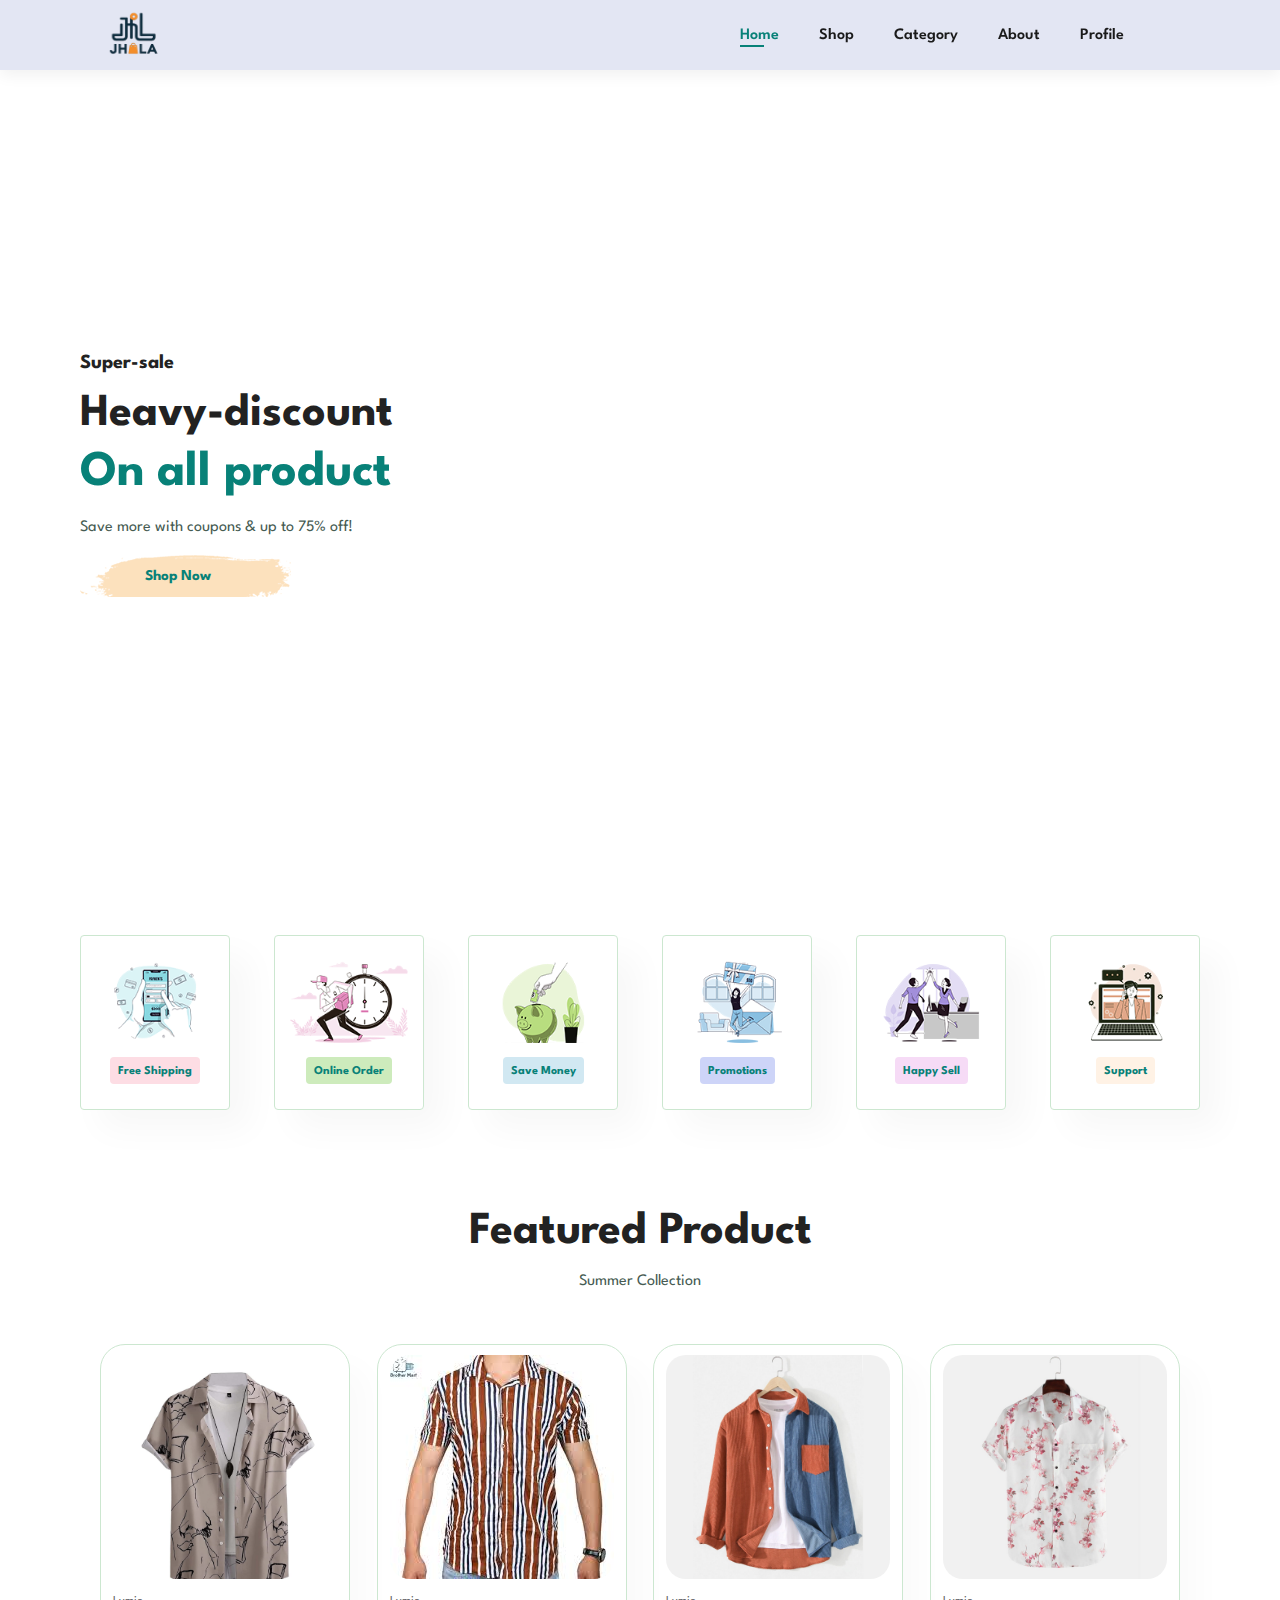
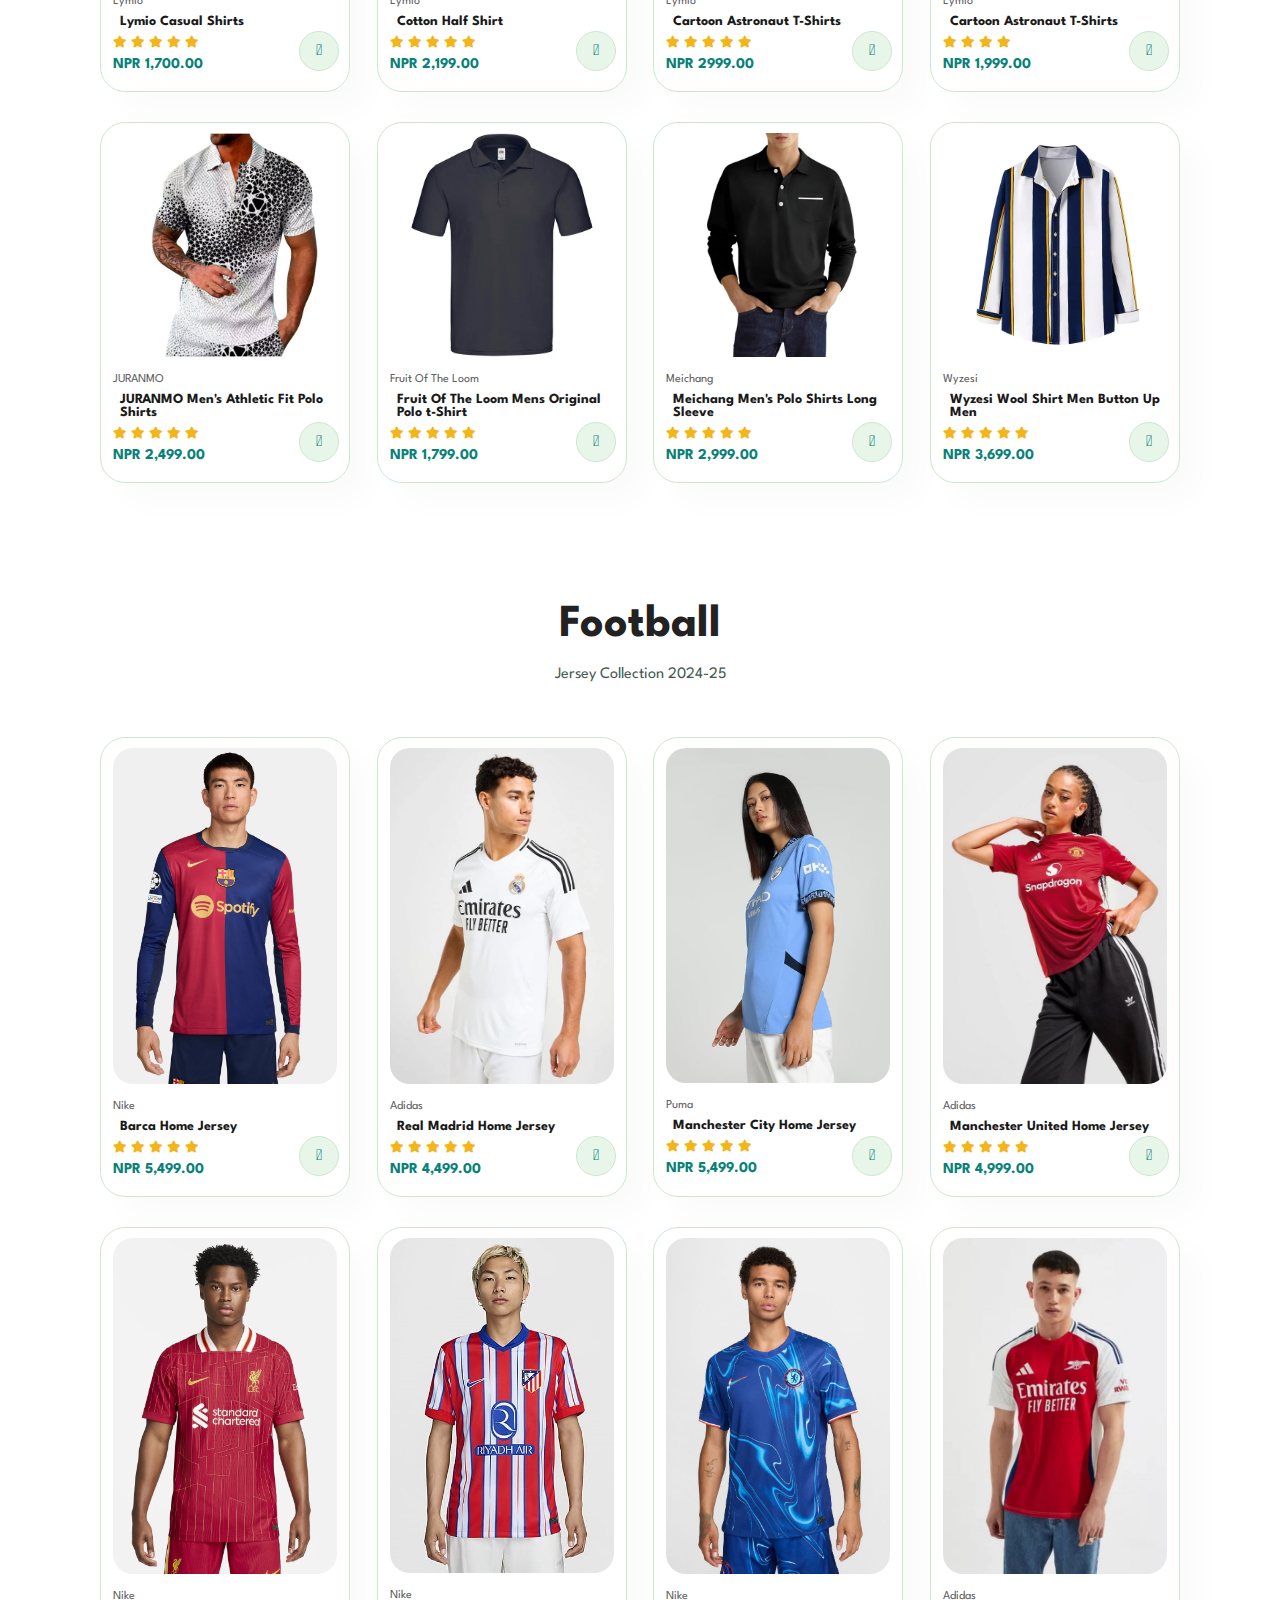
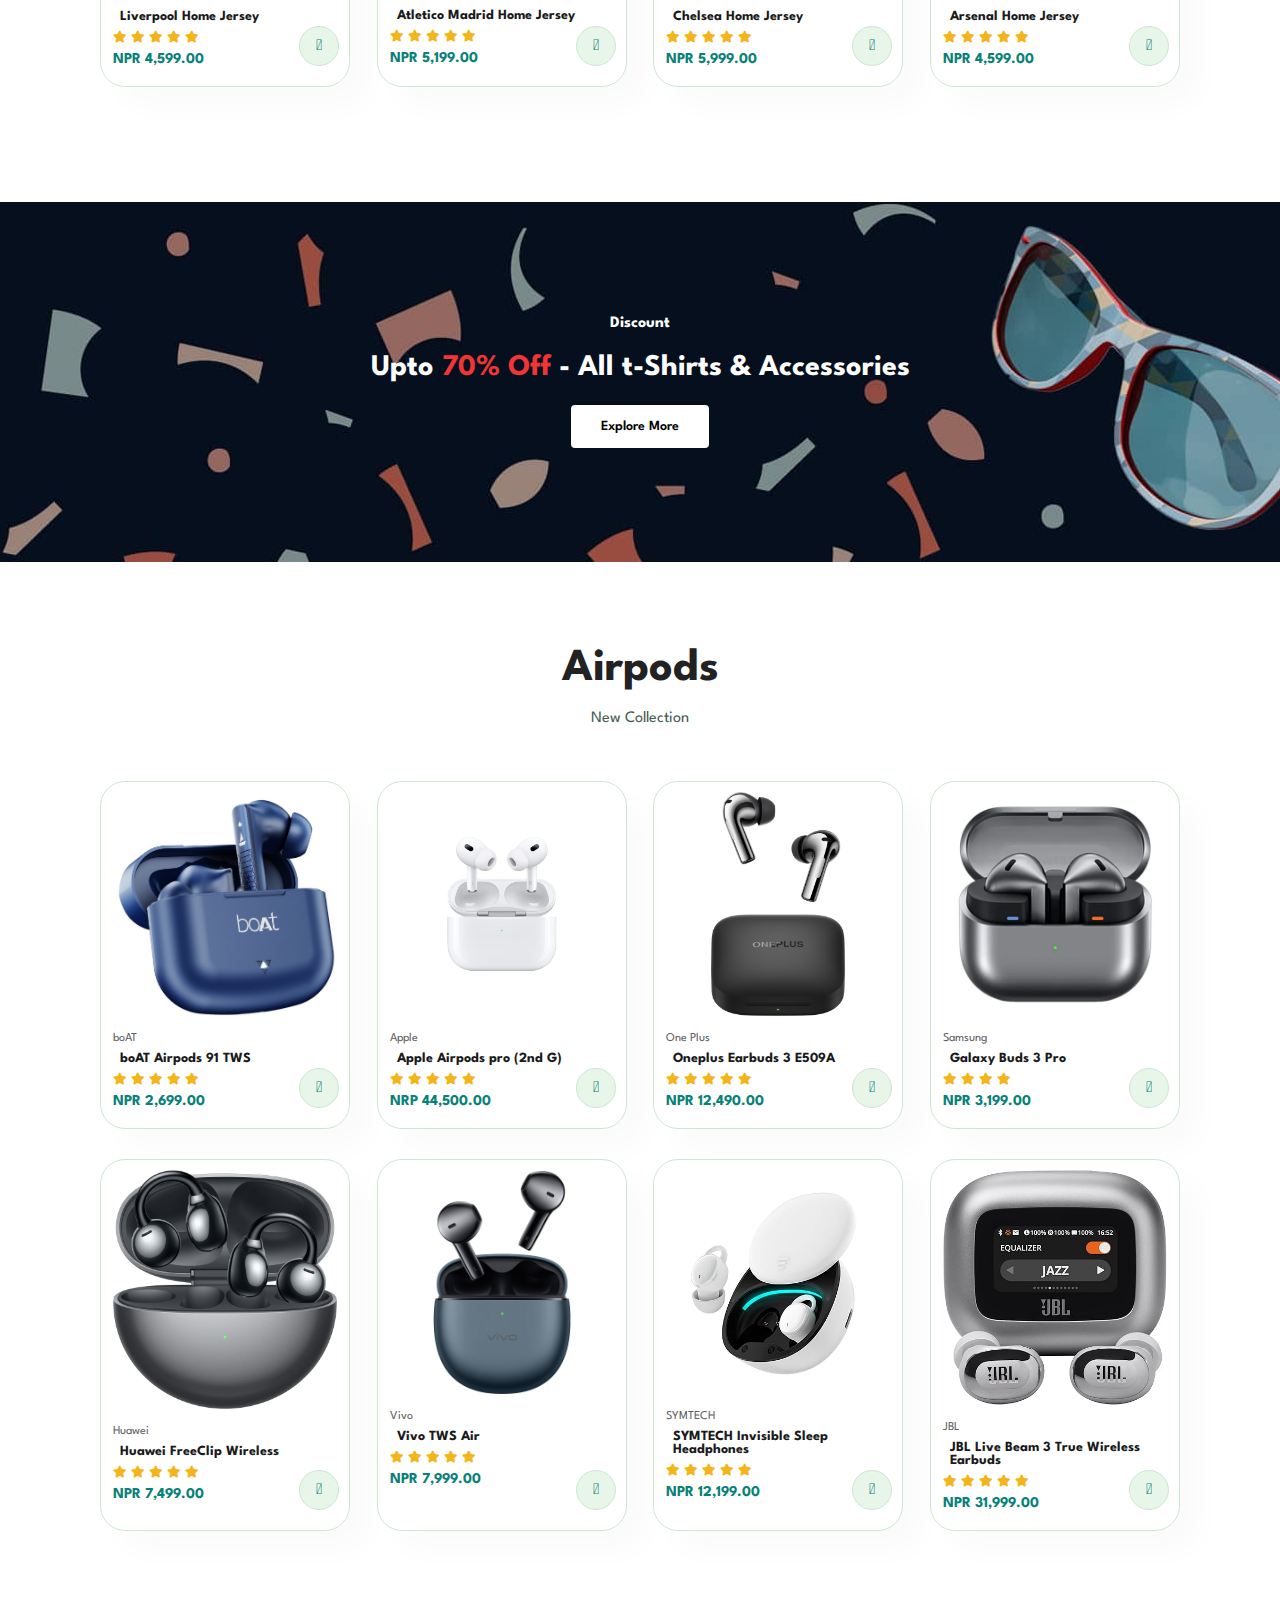
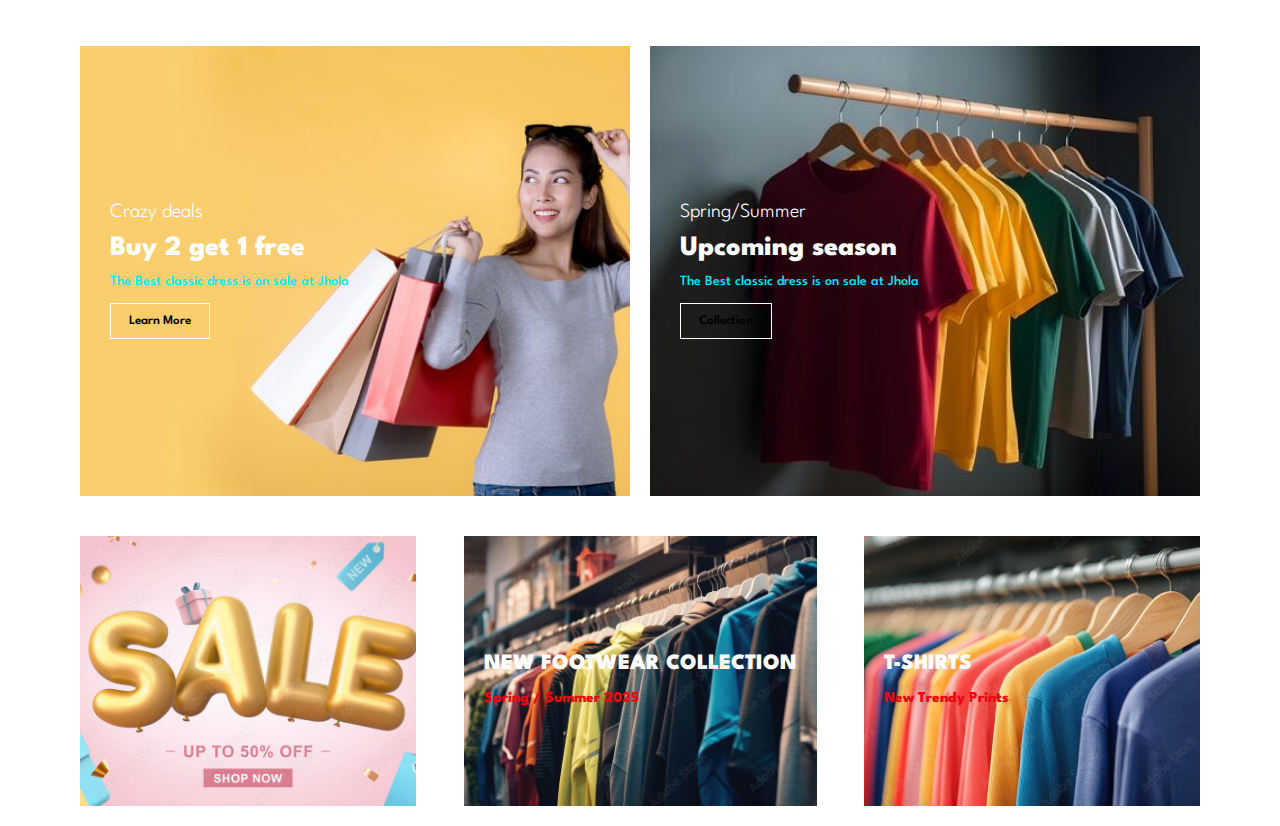
==== index.html @ 69927f13 "Add files via upload" ====
<!DOCTYPE html>
<html lang="en">

    <head>
        <meta charset="UTF-8">
        <meta http-equiv="X-UA-Compatible" content="IE=edge">
        <meta name="viewport" content="width=device-width, initial-scale=1.0">
        <title>Jhola</title>
        <link rel="stylesheet" href="https://pro.fontawesome.com/releases/v5.10.0/css/all.css" />

        <link rel="stylesheet" href="style.css">
    </head>

    <body>
<section id="header">
    <a href="#"><img src="logooo.png" class="logo" alt=""</a>
    <div>
        <ul id="navbar">
            <li><a class="active" href="index.html">Home</a></li>
            <li><a href="shop.html">Shop</a></li>
            <li><a href="Category.html">Category</a></li>
            <li><a href="about.html">About</a></li>
            <li><a href="profile.html">Profile</a></li>
            <li><a href="cart.html"><i class="far fa-shopping-bag"></i></a></li>
        </ul>
    </div>
</section> 
<section id="hero">
    <h4>Super-sale</h4>
    <h2>Heavy-discount</h2>
    <h1>On all product</h1>
    <p>Save more with coupons & up to 75% off!</p>
    <a href="shop.html" class="ddipak">Shop Now</a>

</section>
<section id="feature" class="section-p1">
    <div class="fe-box">
        <img src="img/features/f1.png" alt="">
        <h6>Free Shipping</h6>
    </div>
    
    <div class="fe-box">
        <img src="img/features/f2.png" alt="">
        <h6>Online Order</h6>
    </div>
    <div class="fe-box">
        <img src="img/features/f3.png" alt="">
        <h6>Save Money</h6>
    </div>
    <div class="fe-box">
        <img src="img/features/f4.png" alt="">
        <h6>Promotions</h6>
    </div>
    <div class="fe-box">
        <img src="img/features/f5.png" alt="">
        <h6>Happy Sell</h6>
    </div>
    <div class="fe-box">
        <img src="img/features/f6.png" alt="">
        <h6>Support</h6>
    </div>
   
</section>
<section id="product1" class="section-p1">
    <h2>Featured Product</h2>
    <p>Summer Collection</p>
    <div class="pro-container">
        <div class="pro" onclick="window.location.href='sproduct.html'">
            <img src="img/products/prod1.png" alt="">
            <div class="des">
                <span>Lymio</span>
                <h5>Lymio Casual Shirts</h5>
                <div class="star">
                    <i class="fas fa-star"></i>
                    <i class="fas fa-star"></i>
                    <i class="fas fa-star"></i>
                    <i class="fas fa-star"></i>
                    <i class="fas fa-star"></i>
                </div>
                <h4>NPR 1,700.00</h4>
            </div>
            <a href="#"><i class="fal fa-shopping-cart cart" ></i></a>
        </div>
        <div class="pro">
            <img src="img/products/prod2.jpg" alt="">
            <div class="des">
                <span>Lymio</span>
                <h5>Cotton Half Shirt</h5>
                <div class="star">
                    <i class="fas fa-star"></i>
                    <i class="fas fa-star"></i>
                    <i class="fas fa-star"></i>
                    <i class="fas fa-star"></i>
                    <i class="fas fa-star"></i>
                </div>
                <h4>NPR 2,199.00</h4>
            </div>
            <a href="#"><i class="fal fa-shopping-cart cart" ></i></a>
        </div>
        <div class="pro">
            <img src="img/products/f6.jpg" alt="">
            <div class="des">
                <span>Lymio</span>
                <h5>Cartoon Astronaut T-Shirts</h5>
                <div class="star">
                    <i class="fas fa-star"></i>
                    <i class="fas fa-star"></i>
                    <i class="fas fa-star"></i>
                    <i class="fas fa-star"></i>
                    <i class="fas fa-star"></i>
                </div>
                <h4>NPR 2999.00</h4>
            </div>
            <a href="#"><i class="fal fa-shopping-cart cart" ></i></a>
        </div>
        <div class="pro">
            <img src="img/products/f4.jpg" alt="">
            <div class="des">
                <span>Lymio</span>
                <h5>Cartoon Astronaut T-Shirts</h5>
                <div class="star">
                    <i class="fas fa-star"></i>
                    <i class="fas fa-star"></i>
                    <i class="fas fa-star"></i>
                    <i class="fas fa-star"></i>
                    
                </div>
                <h4>NPR 1,999.00</h4>
            </div>
            <a href="#"><i class="fal fa-shopping-cart cart" ></i></a>
        </div>
        <div class="pro">
            <img src="shirts/ind1.jpg" alt="">
            <div class="des">
                <span>JURANMO</span>
                <h5>JURANMO Men's Athletic Fit Polo Shirts</h5>
                <div class="star">
                    <i class="fas fa-star"></i>
                    <i class="fas fa-star"></i>
                    <i class="fas fa-star"></i>
                    <i class="fas fa-star"></i>
                    <i class="fas fa-star"></i>
                </div>
                <h4>NPR 2,499.00</h4>
            </div>
            <a href="#"><i class="fal fa-shopping-cart cart" ></i></a>
        </div>
        <div class="pro">
            <img src="shirts/ind2.jpg" alt="">
            <div class="des">
                <span>Fruit Of The Loom</span>
                <h5>Fruit Of The Loom Mens Original Polo t-Shirt</h5>
                <div class="star">
                    <i class="fas fa-star"></i>
                    <i class="fas fa-star"></i>
                    <i class="fas fa-star"></i>
                    <i class="fas fa-star"></i>
                    <i class="fas fa-star"></i>
                </div>
                <h4>NPR 1,799.00</h4>
            </div>
            <a href="#"><i class="fal fa-shopping-cart cart" ></i></a>
        </div>
        <div class="pro">
            <img src="shirts/ind3.jpg" alt="">
            <div class="des">
                <span>Meichang</span>
                <h5>Meichang Men's Polo Shirts Long Sleeve</h5>
                <div class="star">
                    <i class="fas fa-star"></i>
                    <i class="fas fa-star"></i>
                    <i class="fas fa-star"></i>
                    <i class="fas fa-star"></i>
                    <i class="fas fa-star"></i>
                </div>
                <h4>NPR 2,999.00</h4>
            </div>
            <a href="#"><i class="fal fa-shopping-cart cart" ></i></a>
        </div>
        <div class="pro">
            <img src="shirts/ind4.jpg" alt="">
            <div class="des">
                <span>Wyzesi</span>
                <h5>Wyzesi Wool Shirt Men Button Up Men</h5>
                <div class="star">
                    <i class="fas fa-star"></i>
                    <i class="fas fa-star"></i>
                    <i class="fas fa-star"></i>
                    <i class="fas fa-star"></i>
                    <i class="fas fa-star"></i>
                </div>
                <h4>NPR 3,699.00</h4>
            </div>
            <a href="#"><i class="fal fa-shopping-cart cart" ></i></a>
        </div>
        </div>
</section>
<section id="product1" class="section-p1">
    <h2>Football</h2>
    <p>Jersey Collection 2024-25</p>
    <div class="pro-container">
        <div class="pro" onclick="window.location.href='barca.html'">
            <img src="img/products/barca1.png" alt="">
            <div class="des">
                <span>Nike</span>
                <h5>Barca Home Jersey</h5>
                <div class="star">
                    <i class="fas fa-star"></i>
                    <i class="fas fa-star"></i>
                    <i class="fas fa-star"></i>
                    <i class="fas fa-star"></i>
                    <i class="fas fa-star"></i>
                </div>
                <h4>NPR 5,499.00</h4>
            </div>
            <a href="#"><i class="fal fa-shopping-cart cart" ></i></a>
        </div>
        <div class="pro">
            <img src="img/products/rm2.jpg" alt="">
            <div class="des">
                <span>Adidas</span>
                <h5>Real Madrid Home Jersey</h5>
                <div class="star">
                    <i class="fas fa-star"></i>
                    <i class="fas fa-star"></i>
                    <i class="fas fa-star"></i>
                    <i class="fas fa-star"></i>
                    <i class="fas fa-star"></i>
                </div>
                <h4>NPR 4,499.00</h4>
            </div>
            <a href="#"><i class="fal fa-shopping-cart cart" ></i></a>
        </div>
        <div class="pro">
            <img src="img/products/mc1.jpg" alt="">
            <div class="des">
                <span>Puma</span>
                <h5>Manchester City Home Jersey</h5>
                <div class="star">
                    <i class="fas fa-star"></i>
                    <i class="fas fa-star"></i>
                    <i class="fas fa-star"></i>
                    <i class="fas fa-star"></i>
                    <i class="fas fa-star"></i>
                </div>
                <h4>NPR 5,499.00</h4>
            </div>
            <a href="#"><i class="fal fa-shopping-cart cart" ></i></a>
        </div>
            <div class="pro">
                <img src="img/products/mu.jpg" alt="">
                <div class="des">
                    <span>Adidas</span>
                    <h5>Manchester United Home Jersey</h5>
                    <div class="star">
                        <i class="fas fa-star"></i>
                        <i class="fas fa-star"></i>
                        <i class="fas fa-star"></i>
                        <i class="fas fa-star"></i>
                        <i class="fas fa-star"></i>
                    </div>
                    <h4>NPR 4,999.00</h4>
                </div>
                <a href="#"><i class="fal fa-shopping-cart cart" ></i></a>
            </div>
            
        
            <div class="pro">
                <img src="img/products/l1.jpg" alt="">
                <div class="des">
                    <span>Nike</span>
                    <h5>Liverpool Home Jersey</h5>
                    <div class="star">
                        <i class="fas fa-star"></i>
                        <i class="fas fa-star"></i>
                        <i class="fas fa-star"></i>
                        <i class="fas fa-star"></i>
                        <i class="fas fa-star"></i>
                    </div>
                    <h4>NPR 4,599.00</h4>
                </div>
                <a href="#"><i class="fal fa-shopping-cart cart" ></i></a>
            </div>
        <div class="pro">
            <img src="img/products/at1.jpg" alt="">
            <div class="des">
                <span>Nike</span>
                <h5>Atletico Madrid Home Jersey</h5>
                <div class="star">
                    <i class="fas fa-star"></i>
                    <i class="fas fa-star"></i>
                    <i class="fas fa-star"></i>
                    <i class="fas fa-star"></i>
                    <i class="fas fa-star"></i>
                </div>
                <h4>NPR 5,199.00</h4>
            </div>
            <a href="#"><i class="fal fa-shopping-cart cart" ></i></a>
        </div>
        <div class="pro">
            <img src="img/products/ch1.jpg" alt="">
            <div class="des">
                <span>Nike</span>
                <h5>Chelsea Home Jersey</h5>
                <div class="star">
                    <i class="fas fa-star"></i>
                    <i class="fas fa-star"></i>
                    <i class="fas fa-star"></i>
                    <i class="fas fa-star"></i>
                    <i class="fas fa-star"></i>
                </div>
                <h4>NPR 5,999.00</h4>
            </div>
            <a href="#"><i class="fal fa-shopping-cart cart" ></i></a>
        </div>
        <div class="pro">
            <img src="img/products/ars1.jpg" alt="">
            <div class="des">
                <span>Adidas</span>
                <h5>Arsenal Home Jersey</h5>
                <div class="star">
                    <i class="fas fa-star"></i>
                    <i class="fas fa-star"></i>
                    <i class="fas fa-star"></i>
                    <i class="fas fa-star"></i>
                    <i class="fas fa-star"></i>
                </div>
                <h4>NPR 4,599.00</h4>
            </div>
            <a href="#"><i class="fal fa-shopping-cart cart" ></i></a>
        </div>

    </div>
</section>
<section id="banner" class="section-m1">
    <h4>Discount</h4>
    <h2>Upto <span>70% Off</span> - All t-Shirts & Accessories</h2>
    <button class="normal">Explore More</button>

</section>
<section id="product1" class="section-p1">
    <h2>Airpods</h2>
    <p>New Collection</p>
    <div class="pro-container">
        <div class="pro">
            <img src="bannerr/air/ar1.jpg" alt="">
            <div class="des">
                <span>boAT</span>
                <h5>boAT Airpods 91 TWS</h5>
                <div class="star">
                    <i class="fas fa-star"></i>
                    <i class="fas fa-star"></i>
                    <i class="fas fa-star"></i>
                    <i class="fas fa-star"></i>
                    <i class="fas fa-star"></i>
                </div>
                <h4>NPR 2,699.00</h4>
            </div>
            <a href="#"><i class="fal fa-shopping-cart cart" ></i></a>
        </div>
        <div class="pro">
            <img src="bannerr/air/ar2.jpg" alt="">
            <div class="des">
                <span>Apple</span>
                <h5>Apple Airpods pro (2nd G)</h5>
                <div class="star">
                    <i class="fas fa-star"></i>
                    <i class="fas fa-star"></i>
                    <i class="fas fa-star"></i>
                    <i class="fas fa-star"></i>
                    <i class="fas fa-star"></i>
                </div>
                <h4>NRP 44,500.00</h4>
            </div>
            <a href="#"><i class="fal fa-shopping-cart cart" ></i></a>
        </div>
        <div class="pro">
            <img src="bannerr/air/ar3.jpg" alt="">
            <div class="des">
                <span>One Plus</span>
                <h5>Oneplus Earbuds 3  E509A</h5>
                <div class="star">
                    <i class="fas fa-star"></i>
                    <i class="fas fa-star"></i>
                    <i class="fas fa-star"></i>
                    <i class="fas fa-star"></i>
                    <i class="fas fa-star"></i>
                </div>
                <h4>NPR 12,490.00</h4>
            </div>
            <a href="#"><i class="fal fa-shopping-cart cart" ></i></a>
        </div>
        <div class="pro">
            <img src="bannerr/air/ar4.jpg" alt="">
            <div class="des">
                <span>Samsung</span>
                <h5>Galaxy Buds 3 Pro</h5>
                <div class="star">
                    <i class="fas fa-star"></i>
                    <i class="fas fa-star"></i>
                    <i class="fas fa-star"></i>
                    <i class="fas fa-star"></i>
                    
                </div>
                <h4>NPR 3,199.00</h4>
            </div>
            <a href="#"><i class="fal fa-shopping-cart cart" ></i></a>
        </div>
        <div class="pro">
            <img src="bannerr/air/a5.jpg" alt="">
            <div class="des">
                <span>Huawei</span>
                <h5>Huawei FreeClip Wireless</h5>
                <div class="star">
                    <i class="fas fa-star"></i>
                    <i class="fas fa-star"></i>
                    <i class="fas fa-star"></i>
                    <i class="fas fa-star"></i>
                    <i class="fas fa-star"></i>
                </div>
                <h4>NPR 7,499.00 </h4>
            </div>
            <a href="#"><i class="fal fa-shopping-cart cart" ></i></a>
        </div>
        <div class="pro">
            <img src="bannerr/air/ar6.jpg" alt="">
            <div class="des">
                <span>Vivo</span>
                <h5>Vivo TWS Air</h5>
                <div class="star">
                    <i class="fas fa-star"></i>
                    <i class="fas fa-star"></i>
                    <i class="fas fa-star"></i>
                    <i class="fas fa-star"></i>
                    <i class="fas fa-star"></i>
                </div>
                <h4>NPR 7,999.00</h4>
            </div>
            <a href="#"><i class="fal fa-shopping-cart cart" ></i></a>
        </div>
        <div class="pro">
            <img src="bannerr/air/ar7.jpg" alt="">
            <div class="des">
                <span>SYMTECH</span>
                <h5>SYMTECH Invisible Sleep Headphones</h5>
                <div class="star">
                    <i class="fas fa-star"></i>
                    <i class="fas fa-star"></i>
                    <i class="fas fa-star"></i>
                    <i class="fas fa-star"></i>
                    <i class="fas fa-star"></i>
                </div>
                <h4>NPR 12,199.00</h4>
            </div>
            <a href="#"><i class="fal fa-shopping-cart cart" ></i></a>
        </div>
        <div class="pro">
            <img src="bannerr/air/ar8.jpg" alt="">
            <div class="des">
                <span>JBL</span>
                <h5>JBL Live Beam 3 True Wireless Earbuds</h5>
                <div class="star">
                    <i class="fas fa-star"></i>
                    <i class="fas fa-star"></i>
                    <i class="fas fa-star"></i>
                    <i class="fas fa-star"></i>
                    <i class="fas fa-star"></i>
                </div>
                <h4>NPR 31,999.00</h4>
            </div>
            <a href="#"><i class="fal fa-shopping-cart cart" ></i></a>
        </div>

    </div>
</section>
<section id="sm-banner" class="section-p1">
    <div class="banner-box">
        <h4>Crazy deals</h4>
        <h2>Buy 2 get 1 free</h2>
        <span>The Best classic dress is on sale at Jhola</span>
        <button class="proj11">Learn More</button>
    </div>
    <div class="banner-box banner-box2">
        <h4>Spring/Summer</h4>
        <h2>Upcoming season</h2>
        <span>The Best classic dress is on sale at Jhola</span>
        <button class="proj11">Collection</button>
    </div>
    
</section>
<section id="banner3">
    <div class="banner-box ">
        
    </div>
    <div class="banner-box banner-box2">
        <h2>NEW FOOTWEAR COLLECTION</h2>
        <h3>Spring / Summer 2025</h3>
    </div>
    <div class="banner-box banner-box3 ">
        <h2>T-SHIRTS</h2>
        <h3>New Trendy Prints</h3>
    </div>
</section>


        <script src="script.js"></script>
    </body>

</html>
---- style.css ----
@import url("https://fonts.googleapis.com/css2?family=Spartan:wght@100;200;300;400;500;600;700;800;900&display=swap");
   * {
     margin: 0;
     padding: 0;
     box-sizing: border-box;
     font-family: "Spartan", sans-serif;
     
   }
   
   html {
     scroll-behavior: smooth;
   }
#header .logo{
    width: 120px;
    height: 50px;
    }

   
   /* Global Styles */
   
   h1 {
     font-size: 50px;
     line-height: 64px;
     color: #222;
   }
   
   h2 {
     font-size: 46px;
     line-height: 54px;
     color: #222;
   }
   
   h4 {
     font-size: 20px;
     color: #222;
   }
   
   h6 {
     font-weight: 700;
     font-size: 12px;
   }
   
   p {
     font-size: 16px;
     color: #465b52;
     margin: 15px 0 20px 0;
   }
   
   .section-p1 {
     padding: 40px 80px;
   }
   
   .section-m1 {
     margin: 40px 0;
   }
   button.normal{
    font-size: 14px;
    font-weight: 600;
    padding: 15px 30px;
    color: #000;
    background-color: #fff;
    border-radius: 4px;
    cursor: pointer;
    border: none;
    outline: none;
    transition: 0.2s;
    

}
button.proj11 {
    font-size: 13px;
    font-weight: 600;
    padding: 11px 18px;
    color:#000;
    background-color: transparent;
    
    cursor: pointer;
    border: 1px solid#fff;
    outline: none;
    transition: 0.2s;
}
   
   body {
     width: 100%;
   }
   #header{
    display: flex;
    align-items: center;
    justify-content: space-between;
    padding: 20px 80px;
    background: #E3E6F3;
    box-shadow: 0 5px 15px rgba(0,0,0,0.06);
    z-index: 999;
    position: sticky;
    top: 0;
    left: 0;
    height: 70px;
}
#navbar{
    display: flex;
    align-items: center;
    justify-content: center;
}
#navbar li{
    list-style: none;
    padding: 0 20px;
    position: relative;
}
#navbar li a{
    text-decoration: none;
    font-size: 16px;
    font-weight: 600;
    color: #1a1a1a;
    transition: 0.3s ease;

}
#navbar li a:hover,
#navbar li a.active{
    color: #088178;
}
#navbar li a.active::after,
#navbar li a:hover::after
{
    content:"" ;
    width: 30%;
    height: 2px;
    background-color: #088178;
    position: absolute ;
    bottom: -4px;
    left: 20px;
}
#hero{
    background-image: url("bannerr/bgh.png");
    height: 90vh;
    width: 100%;
   background-size: cover;
   background-position: top 25% right 0;
   padding: 0 80px;
   display: flex;
   flex-direction: column;
   align-items: self-start;
   justify-content: center;
}
#hero h4{
    padding-bottom: 15px;
    
}
#hero h1{
    color: #088178;
    
    
}


#hero a{
    background-image: url("img/button.png");
    background-color: transparent;
    color: #088178;
    border: 0;
    padding: 14px 80px 14px 65px;
    background-repeat: no-repeat;
    cursor: pointer;
    font-weight: 700;
    font-size: 15px;
}
#feature{
    display: flex;
    align-items: center;
    justify-content: space-between;
    flex-wrap: wrap;
}
#feature .fe-box{
    width: 150px;
    text-align: center;
    padding: 25px 15px ;
    box-shadow: 20px 20px 34px rgba(0,0,0,0.03);
    border: 1px solid #cce7d0;
    border-radius: 4px;
    margin: 15px 0;
}
        #feature .fe-box:hover{
            box-shadow: 10px 10px 54px rgba(70,62,221,0.1);

        }
        #feature .fe-box img{
            width: 100%;
            margin-bottom: 10px;
        }
        #feature .fe-box h6{
            display: inline-block;
            padding: 9px 8px 6px 8px;
            line-height: 1;
            border-radius: 4px;
            color: #088178;
            background-color: #fddde4;
        }
        #feature .fe-box:nth-child(2) h6{
                background-color: #cdebbc;
        }
        #feature .fe-box:nth-child(3) h6{
            background-color: #d1e8f2;
    }
    #feature .fe-box:nth-child(4) h6{
        background-color: #cdd4f8;
}
#feature .fe-box:nth-child(5) h6{
    background-color: #f6dbf6;
}
#feature .fe-box:nth-child(6) h6{
    background-color: #fff2e5;
}
#product1{
    text-align: center;
}
#product1 .pro-container{
    display: flex;
    justify-content: space-between;
    padding: 20px;
    flex-wrap: wrap;
}
#product1 .pro{
    width: 23%;
    min-width: 250px;
    padding: 10px 12px;
    border: 1px solid #cce7d0;
    border-radius: 25px;
    cursor: pointer;
    box-shadow: 20px 20px 30px rgba(0,0,0,0.02);
    margin: 15px 0;
       transition: 0.2s ease;
       position: relative;
}
#product1 .pro:hover{
    box-shadow: 20px 20px 30px rgba(0,0,0,0.06);

}
#product1 .pro img{
    width: 100%;
    border-radius: 20px;
}
#product1 .pro .des{
    text-align: start;
    padding: 10px 0;

}
#product1 .pro .des span{
    color: #606063;
    font-size: 12px;
}
#product1 .pro .des h5{
    padding: 7px;
    color: #1a1a1a;
    font-size: 14px;
}
#product1 .pro .des i{
    font-size: 12px;
    color: rgb(243, 181, 25);
}
#product1 .pro .des h4{
    padding-top: 7px;
    font-size: 15px;
    font-weight: 700;
    color: #088178;
}
#product1 .pro .cart{
    width: 40px;
    height: 40px;
    line-height: 40px;
    border-radius: 50px;
    background-color: #e8f6ea;
    font-weight: 500;
    color: #088178;
    border: 1px solid #cce7d0;
    position: absolute;
    bottom: 20px;
    right: 10px;
}
#banner{
    display: flex;
    flex-direction: column;
    justify-content: center;
    align-items: center;
    text-align: center;
    background-image: url("img/banner/b2.jpg");
    width: 100%;
    height: 40vh;
    background-size: cover;
    background-position: center;
}
#banner h4{
    color: #fff;
    font-size: 16px;
}
#banner h2{
    color: #fff;
    font-size: 30px;
    padding: 10px 0;
}
#banner h2 span{
    color: #ef3636;
}
#banner button:hover{
    background: #088178;
    color: #fff;

}
/*#sm-banner {
    display: flex;
justify-content: space-between;
flex-wrap: wrap;
}
#sm-banner .banner-box{
    display: flex;
    flex-direction: column;
    justify-content: center;
    align-items: center;
    text-align: center;
    background-image: url("img/banner/b17.jpg");
    min-width: 580px;
    height: 50vh;
    background-size: cover;
    background-position: center;
}
#sm-banner {
    display: flex;
    gap: 20px;
    justify-content: center;
    align-items: center;
    flex-wrap: wrap;
    padding: 40px;
}*/

#sm-banner {
    display: flex;
    justify-content: center;
    gap: 20px; /* Space between both images */
    padding: 40px;
    flex-wrap: wrap; /* Ensures responsiveness */
}

.banner-box {
    min-width: 550px; /* Adjust width */
    height: 50vh; /* Adjust height */
    background-image: url('bannerr/bann22.jpg');
    background-size: cover;
    background-position: center;
    display: flex;
    flex-direction: column;
    justify-content: center;
    align-items: flex-start;
    padding: 30px;
   
}
.banner-box2{
    background-image: url("bannerr/bann23.jpg");
    min-width: 550px; /* Adjust width */
    height: 50vh; /* Adjust height */
    
    background-size: cover;
    background-position: center;
    display: flex;
    flex-direction: column;
    justify-content: center;
    align-items: flex-start;
    padding: 30px;
   
}
#sm-banner h4{
    color: #fff;
    font-size: 20px;
    font-weight: 300;
}
#sm-banner h2{
    color: #fff;
    font-size: 28px;
    font-weight: 800;    
}
#sm-banner span{
    color: #00eaff;
    font-size: 14px;
    font-weight: 500; 
    padding-bottom: 15px;   
}

#sm-banner .banner-box:hover button{
background-color:#000;
border: 1px solid #000;
color: white;
}




#ddipak a{
    text-decoration: none;
}
#hero a{
    text-decoration: none;
}
#banner3{
    display: flex;
    justify-content: space-between;
    flex-wrap: wrap;
    padding: 0 80px;
}
#banner3 h2{
    color: white;
    font-weight: 900;
    font-size:22px;
}
#banner3 h3{
    color: rgb(233, 9, 17);
    font-weight: 800;
    font-size:15px;
}
#banner3 .banner-box{
    min-width: 30%; /* Adjust width */
    height: 30vh; /* Adjust height */
    background-image: url('bannerr/bann25.jpg');
    background-size: cover;
    background-position: center;
    display: flex;
    flex-direction: column;
    justify-content: center;
    align-items: flex-start;
    padding: 20px;
    margin-bottom: 20px;
}
#banner3 .banner-box2{
   
    background-image: url('bannerr/aa11.jpeg');
   
}
#banner3 .banner-box3{
   
    background-image: url('bannerr/aa12.jpeg');
   
}
/*shop*/
#page-header{
    background-image: url("img/banner/b1.jpg");
    width: 100%;
    height: 40vh;
    background-size: cover;
    display: flex;
    justify-content: center;
    text-align: center;
    flex-direction: column;
    padding: 14px;
}
#page-header h2,
#page-header p{
    color: #fff;
}
#pagination{
    text-align: center;
}
#pagination a{
    text-decoration: none;
    background-color: #088178;
    padding: 15px 20px;
    border-radius: 4px;
    color: #fff;
    font-weight: 600;
}
#pagination a i{
    font-size: 15px;
    font-weight: 600;
}
/*single product*/
#prodetails{
    display: flex;
    margin-top: 20px;
}
#prodetails .single-pro-image{
    width: 30%;
    margin-right: 50px;
}
.small-img-group{
    
    display: flex;
    justify-content: space-between;
    
}
.small-img-col{
    flex-basis: 24%;
    cursor: pointer;
}
#prodetails .single-pro-details{
    width: 50%;
    padding-top: 30px;
}
#prodetails .single-pro-details h4{
    padding: 40px 0 20px 0;
}
#prodetails .single-pro-details h2{
    font-size: 19px;
}
#prodetails .single-pro-details span{
    font-size: 15px;
    line-height: 25px;
}
#prodetails .single-pro-details select{
    display: block;
     padding: 5px 10px;
     margin-bottom: 10px;
    
}
#prodetails .single-pro-details input{
    width: 50px;
    height: 27px;
    padding-left: 10px;
    font-size: 13px;
    margin-right: 10px;
}
#prodetails .single-pro-details input:focus{
    outline: none;
}
#prodetails .single-pro-details button{
    background-color: #088178;
    color: #fff;
}
#cart table{
    width: 100%;
    border-collapse: collapse;
    table-layout: fixed;
    white-space: nowrap;

}
 #cart table img{
    width:70px ;
 }
 #cart table td:nth-child(1){
    width: 100px;
    text-align: center;

 }
 #cart table td:nth-child(2){
    width: 150px;
    text-align: center;
    
 }
 #cart table td:nth-child(2){
    width: 150px;
    text-align: center;
    
 }
 #cart table td:nth-child(3){
    width: 250px;
    text-align: center;
    
 }
 #cart table td:nth-child(4),
 #cart table td:nth-child(5),
 #cart table td:nth-child(6)
 {
    width: 150px;
    text-align: center;
    
 }
 #cart table td:nth-child(5) input{
    width: 70px;
    padding: 10px 5px 10px 15px;

 }
 #cart table thead{
    border: 1px solid #e2e9e1;
    border-left: none;
    border-right: none;
 }
 #cart table thead td{
    font-weight: 650;
    text-transform: uppercase;
    font-size: 14px;
    padding: 18px 0;
 }
 #cart table tbody td{
    padding-top: 16px;

 } 
 #cart-add{
    display: flex;
    flex-wrap: wrap;
    justify-content: space-between;

 }
#coupon{
    width: 50%;
    margin-bottom: 30px;


 }
 #coupon h3,
 #subtotal h3{
    padding-bottom: 15px;

 }
 #coupon input{
    padding: 10px 20px;
    outline: none;
    width: 60%;
    margin-right: 10px;
    border: 1px solid #e2e9e1;
 }
 #coupon button,
 #subtotal button{
    background-color: #088178;
    color: #000;
    padding: 12px 20px;

 } 
#coupon button:hover,
#subtotal button:hover{
    background-color: #000;
    color: #fff;
}
#subtotal{
    width: 50%;
    margin-bottom: 30px;
    border: 1px solid #e2e9e1;
    padding: 29px;
}
#subtotal table{
    border-collapse: collapse;
    width: 100%;
    margin-bottom: 20px;
}
#subtotal table td{
    width: 50%;
    border: 1px solid #e2e9e1;
    padding: 10px;
    font-size: 14px;
}
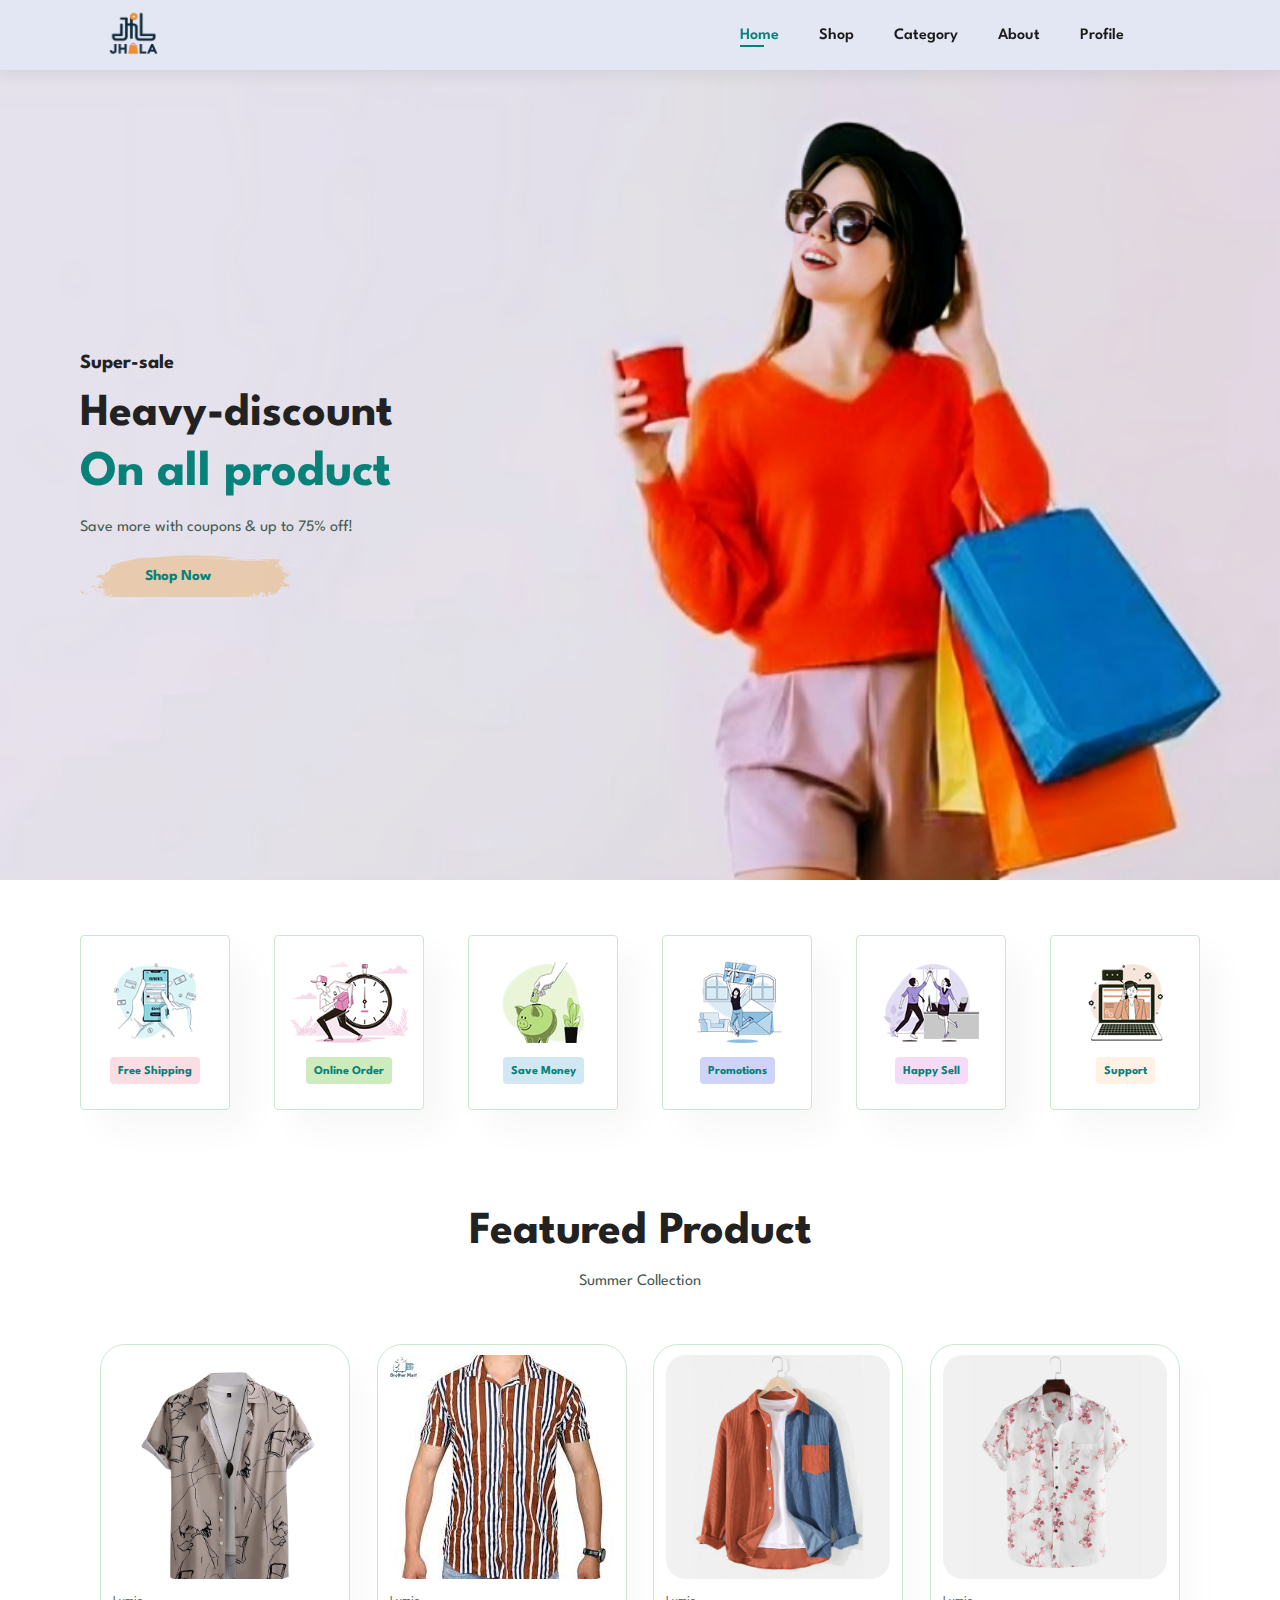
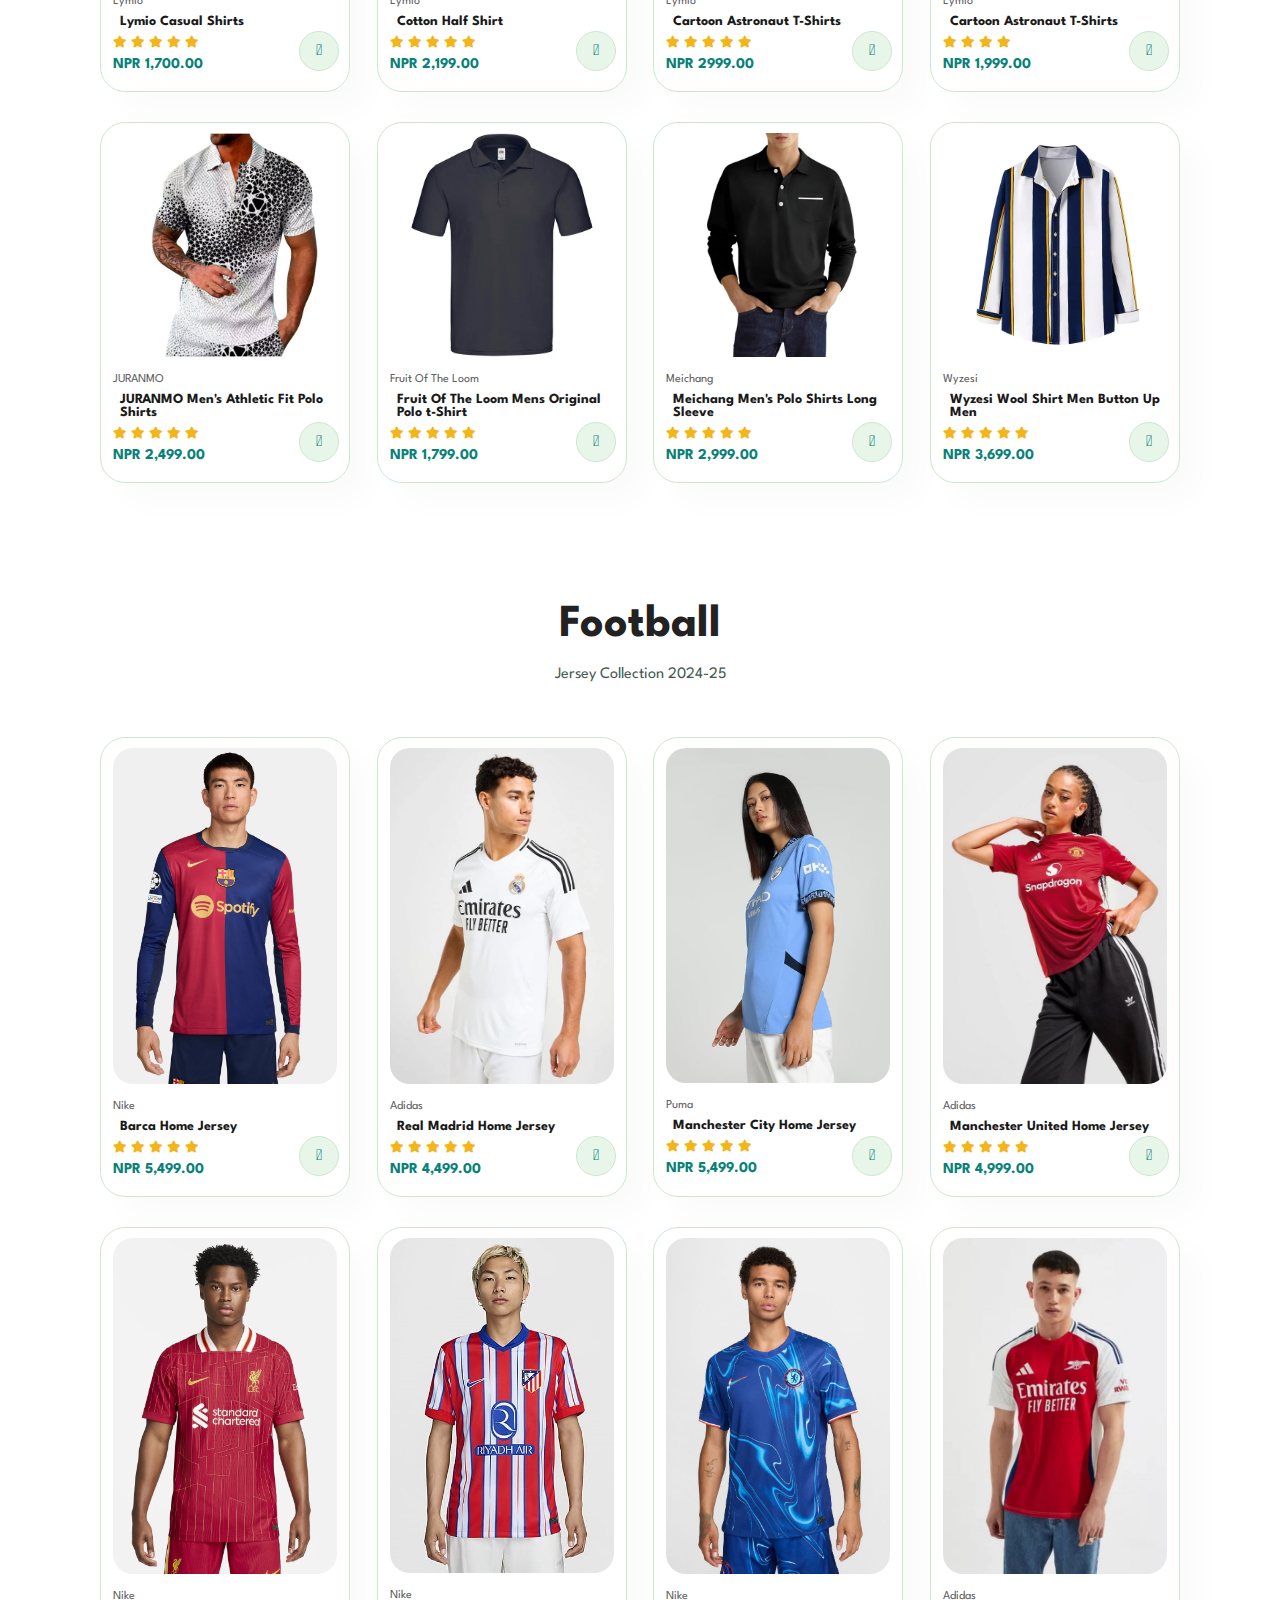
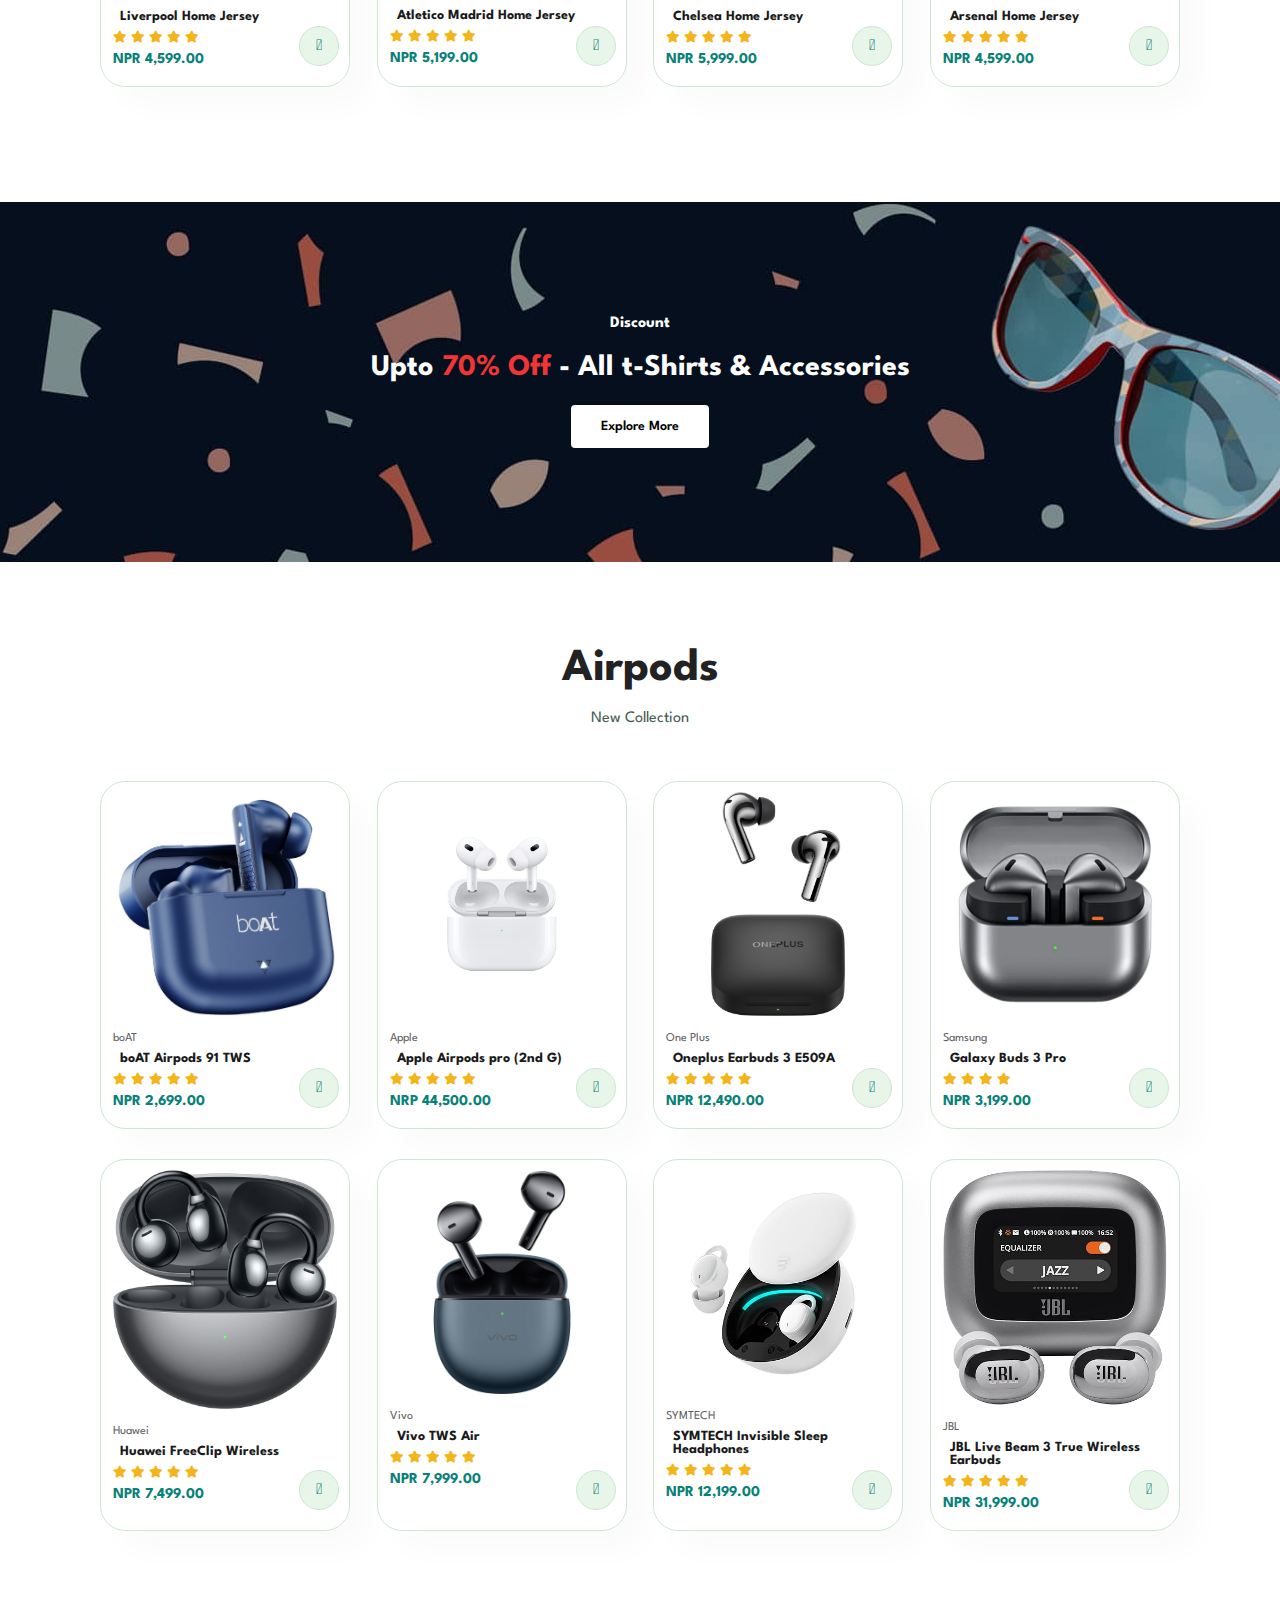
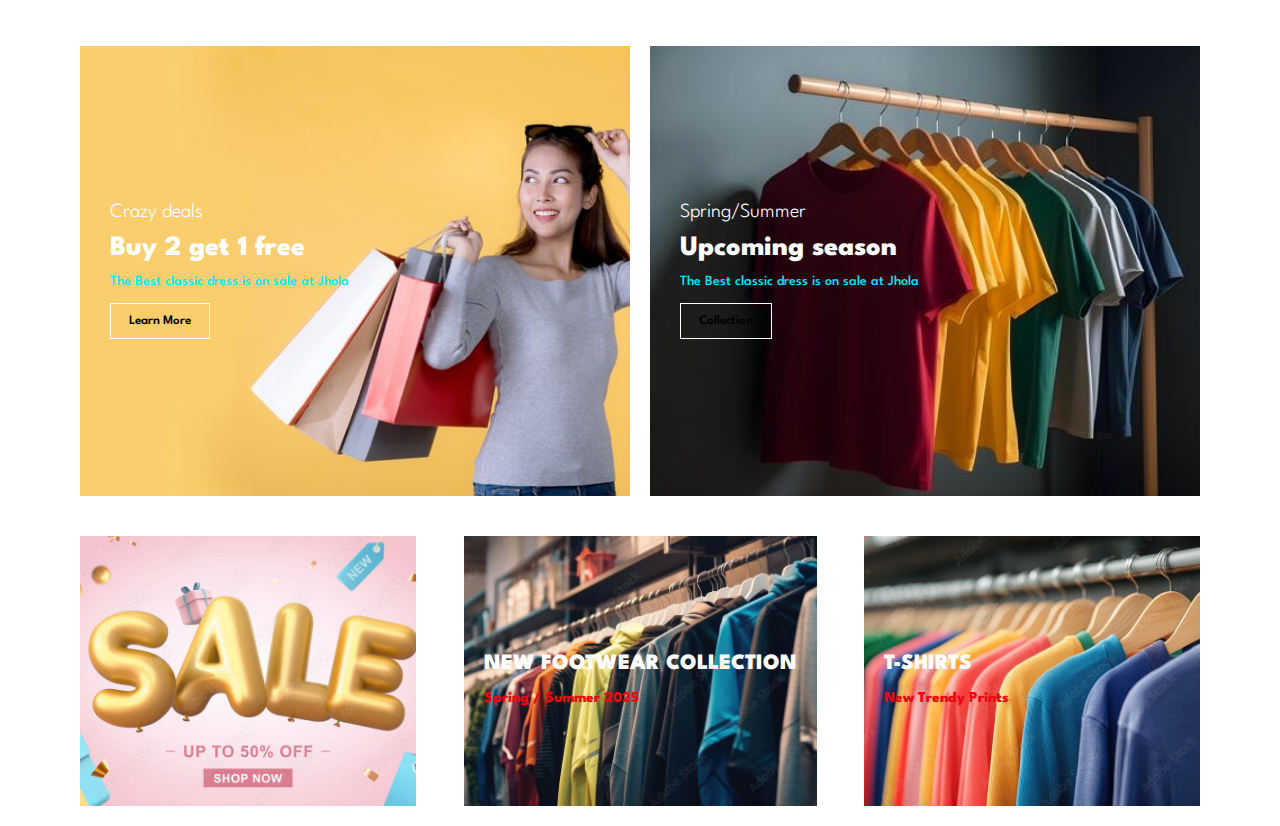
==== commit b7680eb0: "Update index.html" ====
--- a/index.html
+++ b/index.html
@@ -18,7 +18,7 @@
         <ul id="navbar">
             <li><a class="active" href="index.html">Home</a></li>
             <li><a href="shop.html">Shop</a></li>
-            <li><a href="Category.html">Category</a></li>
+            <li><a href="bannerr/Category.html">Category</a></li>
             <li><a href="about.html">About</a></li>
             <li><a href="profile.html">Profile</a></li>
             <li><a href="cart.html"><i class="far fa-shopping-bag"></i></a></li>
@@ -506,4 +506,4 @@
         <script src="script.js"></script>
     </body>
 
-</html>+</html>
